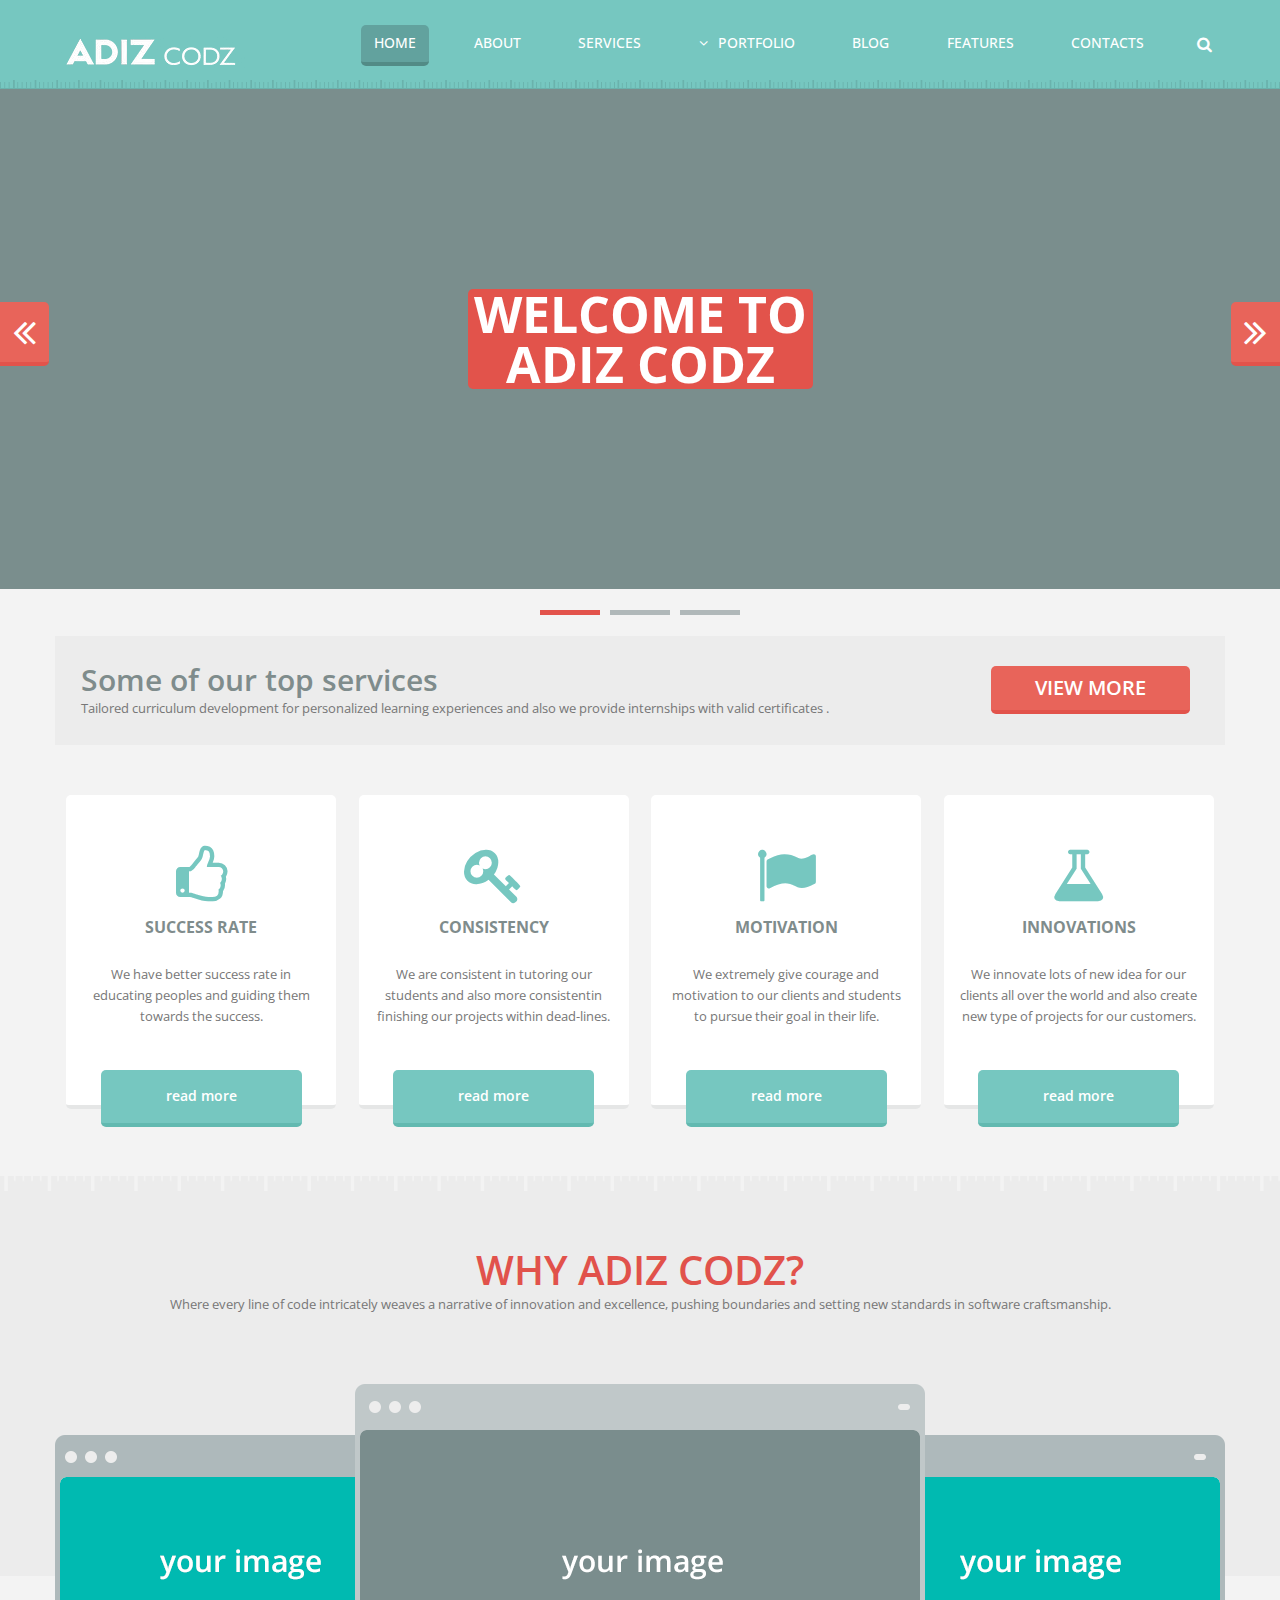
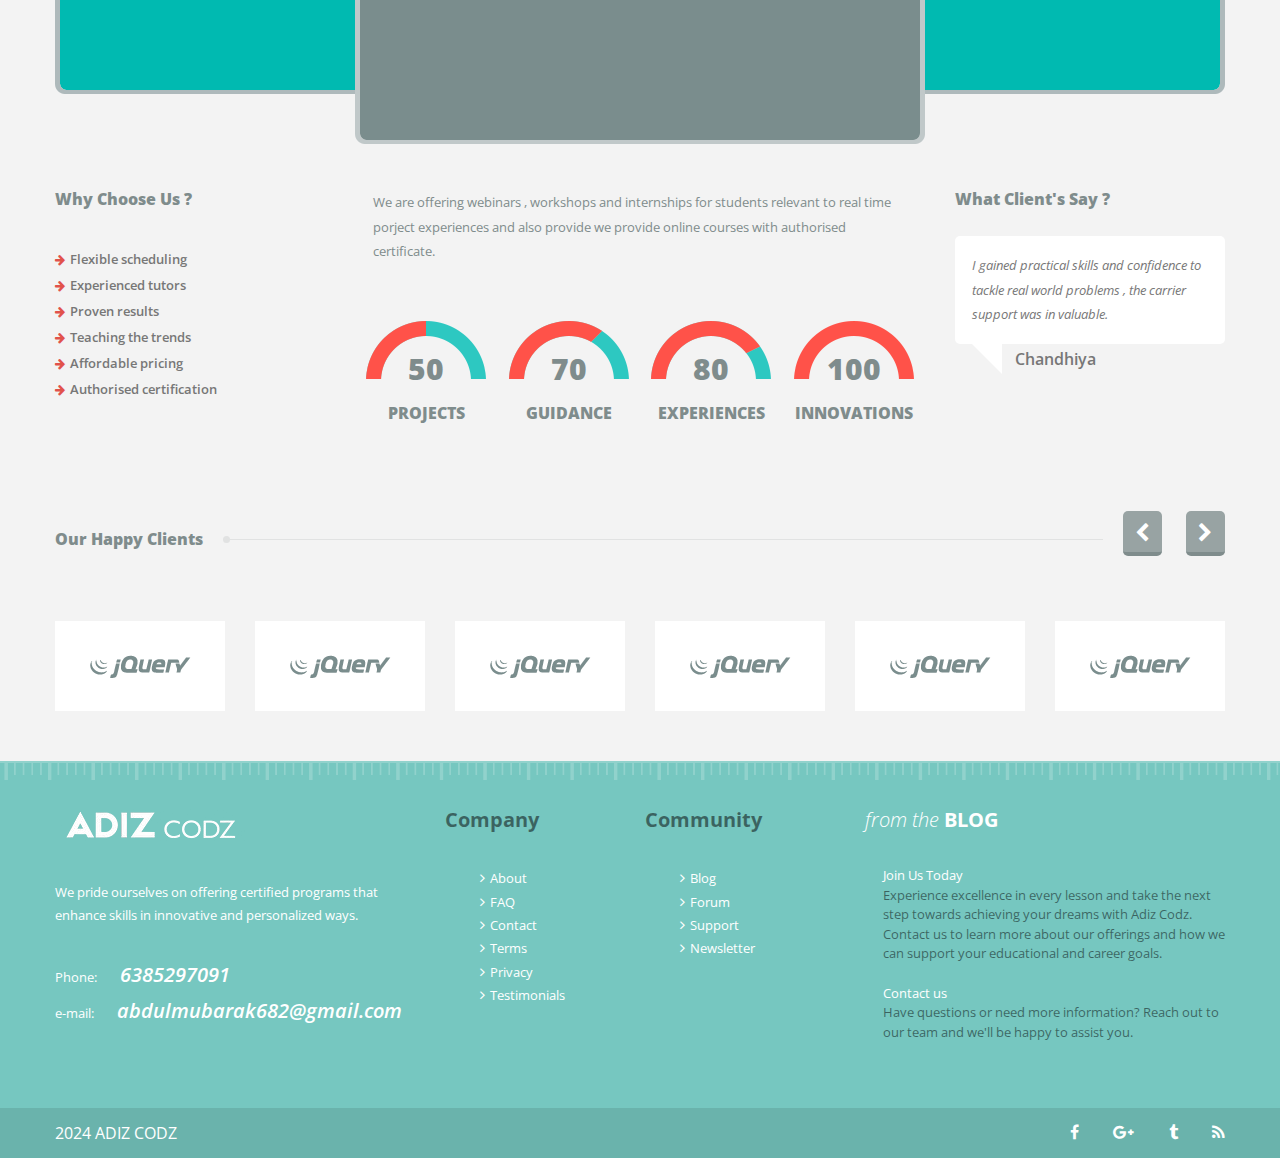
==== index.html @ 75aba1d2 "Add files via upload" ====
<!DOCTYPE html>
<html lang="en">
<head>
    <meta charset="UTF-8">
    <meta http-equiv="X-UA-Compatible" content="IE=edge">
    <meta name="viewport" content="width=device-width, initial-scale=1.0">
    <link rel="stylesheet" href="css/global-styles/style.min.css">
    <link rel="stylesheet" href="css/index-styles/index.min.css">
    <link rel="preconnect" href="https://fonts.gstatic.com">
    <link href="https://fonts.googleapis.com/css2?family=Open+Sans:ital,wght@0,300;0,400;0,600;0,700;0,800;1,300;1,400;1,600;1,700;1,800&display=swap" rel="stylesheet">
    <link rel="stylesheet" href="https://stackpath.bootstrapcdn.com/font-awesome/4.7.0/css/font-awesome.min.css" integrity="sha384-wvfXpqpZZVQGK6TAh5PVlGOfQNHSoD2xbE+QkPxCAFlNEevoEH3Sl0sibVcOQVnN" crossorigin="anonymous">
    <title>ADIZ CODZ | We Are Creating Future</title>
</head>
<body>
    <header>
    <div class="header__wrapper">
        <div class="grid-container">
            <div class="header__navigation">
                <div class="header__navigation-logo">
                    <a href="index.html"><img src="img/global/logo.png" alt=""></a>
                </div>
                <div class="header__navigation-items header-menu-desktop">
                    <div class="header__navigation-item-links">
                        <nav>
                            <a href="index.html">HOME</a>
                            <a href="about.html">ABOUT</a>
                            <a href="services.html">SERVICES</a>
                            <div class="portfolio portfolio-desktop">
                                <a href="portfolio-1.html" class="portfolio__link portfolio__link-desktop"><i class="fa fa-angle-down portfolio-symbol-desktop" aria-hidden="true"></i>PORTFOLIO</a>
                                <ul>
                                    <li><a href="portfolio-2.html"><i class="fa fa-angle-right" aria-hidden="true"></i>Portfolio 2 column page</a></li>
                                    <li><a href="portfolio-3.html"><i class="fa fa-angle-right" aria-hidden="true"></i>Portfolio 2 column page</a></li>
                                    <li><a href="portfolio-4.html"><i class="fa fa-angle-right" aria-hidden="true"></i>Portfolio 2 column page</a></li>
                                </ul>
                            </div>
                            <a href="soon.html">BLOG</a>
                            <a href="features.html">FEATURES</a>
                            <a href="contacts.html">CONTACTS</a>
                        </nav>
                    </div>
                    <div class="header__navigation-item-search">
                        <button id="search"><i class="fa fa-search" aria-hidden="true"></i></button>
                        <form action="">
                            <input type="search" placeholder="Search the site">
                        </form>
                    </div>
                </div>
                <div class="header__navigation-items header-menu-mobile">
                    <button id="menu-mobile"><i class="fa fa-bars" aria-hidden="true"></i></button>
                    <div class="header-menu-mobile__item">
                        <div class="header__navigation-item-search">
                            <form action="">
                                <input type="search" placeholder="Search the site">
                            </form>
                        </div>
                        <div class="header-menu-mobile__item-links">
                            <div class="header__navigation-item-links">
                                <nav>
                                    <a href="index.html">HOME</a>
                                    <a href="about.html">ABOUT</a>
                                    <a href="services.html">SERVICES</a>
                                    <div class="portfolio portfolio-mobile">
                                        <a href="portfolio-1.html" class="portfolio__link portfolio__link-mobile"><i class="fa fa-angle-down portfolio-symbol-mobile" aria-hidden="true"></i>PORTFOLIO</a>
                                        <ul>
                                            <li><a href="portfolio-2.html"><i class="fa fa-angle-right" aria-hidden="true"></i>Portfolio 2 column page</a></li>
                                            <li><a href="portfolio-3.html"><i class="fa fa-angle-right" aria-hidden="true"></i>Portfolio 2 column page</a></li>
                                            <li><a href="portfolio-4.html"><i class="fa fa-angle-right" aria-hidden="true"></i>Portfolio 2 column page</a></li>
                                        </ul>
                                    </div>
                                    <a href="soon.html">BLOG</a>
                                    <a href="features.html">FEATURES</a>
                                    <a href="contacts.html">CONTACTS</a>
                                </nav>
                            </div>
                        </div>
                    </div>
                </div>
            </div>
        </div>
    </div>
    <script src="js/global-scripts/global.min.js" type="module"></script>
</header>
    <main>
        <section id="sponsors">
            <div class="sponsors__wrapper">
                <div class="sponsors">
                    <div class="sponsors__slider">
                        <button id="sponsors-slider-prev"><i class="fa fa-angle-double-left" aria-hidden="true"></i></button>
                        <div class="sponsors__slider-container">
                            <div class="sponsors__slider-slide">
                                <div class="sponsors__slider-item sponsors-slide-1">
                                    <div class="sponsor">
                                        <div class="sponsor__title">
                                            <h1>WELCOME TO ADIZ CODZ</h1>
                                        </div>
                                        <!-- <div class="sponsor__info">
                                            <p>Maecenas tincidunt, augue et rutrum condimentum, libero lectus mattis orci, ut commodo.</p>
                                        </div> -->
                                    </div>
                                </div>
                                <div class="sponsors__slider-item sponsors-slide-2">
                                    <div class="sponsor">
                                        <div class="sponsor__title">
                                            <h1>INNOVATIVE LEARNING METHODS </h1>
                                        </div>
                                        <!-- <div class="sponsor__info">
                                            <p>Lorem, ipsum dolor sit amet consectetur adipisicing elit. voluptatem similique quod quae omnis et possimus.</p>
                                        </div> -->
                                    </div>
                                </div>
                                <div class="sponsors__slider-item sponsors-slide-3">
                                    <div class="sponsor">
                                        <div class="sponsor__title">
                                            <h1>FLEXIBLE COURSE OPTION</h1>
                                        </div>
                                        <!-- <div class="sponsor__info">
                                            <p>Commodo. Lorem ipsum dolor sit, blanditiis doloremque, eligendi quo quia recusandae ratione officia a.</p>
                                        </div> -->
                                    </div>
                                </div>
                            </div>
                        </div>
                        <button id="sponsors-slider-next"><i class="fa fa-angle-double-right" aria-hidden="true"></i></button>
                    </div>
                </div>
                <div class="sponsors__slider-bars"></div>
            </div>
        </section>
        <section id="services">
            <div class="services__wrapper">
                <div class="grid-container">
                    <div class="services">
                        <div class="services__info">
                            <div class="services__info-item">
                                <div class="services__info-item-title">
                                    <h2>Some of our top services</h2>
                                </div>
                                <div class="services__info-item-text">
                                    <p>Tailored curriculum development for personalized learning experiences and also we provide internships
                                        with valid certificates .
                                    </p>
                                </div>
                            </div>
                            <div class="services__info-link">
                                <a href="services.html">VIEW MORE</a>
                            </div>
                        </div>
                        <div class="services__cards">
                            <div class="row">
                                <div class="small-12 medium-6 large-3 columns">
                                    <div class="services__cards-item">
                                        <div class="card">
                                            <div class="card__icon">
                                                <i class="fa fa-thumbs-o-up" aria-hidden="true"></i>
                                            </div>
                                            <div class="card__title">
                                                <h3>SUCCESS RATE </h3>
                                            </div>
                                            <div class="card__info">
                                                <p>We have better success rate in educating peoples and guiding them towards the success.</p>
                                            </div>
                                            <div class="card__link">
                                                <a href="services.html">read more</a>
                                            </div>
                                        </div>
                                    </div>
                                </div>
                                <div class="small-12 medium-6 large-3 columns">
                                    <div class="services__cards-item">
                                        <div class="card">
                                            <div class="card__icon">
                                                <i class="fa fa-key" aria-hidden="true"></i>
                                            </div>
                                            <div class="card__title">
                                                <h3>CONSISTENCY</h3>
                                            </div>
                                            <div class="card__info">
                                            <P>
                                                We are consistent in tutoring our students and also more consistentin finishing our projects within dead-lines.
                                            </P></div>
                                            <div class="card__link">
                                                <a href="services.html">read more</a>
                                            </div>
                                        </div>
                                    </div>
                                </div>
                                <div class="small-12 medium-6 large-3 columns">
                                    <div class="services__cards-item">
                                        <div class="card">
                                            <div class="card__icon">
                                                <i class="fa fa-flag" aria-hidden="true"></i>
                                            </div>
                                            <div class="card__title">
                                                <h3>MOTIVATION</h3>
                                            </div>
                                            <div class="card__info">
                                            <P>We extremely give courage and motivation to our clients and students to pursue their goal in their life.</P>
                                            </div>
                                            <div class="card__link">
                                                <a href="services.html">read more</a>
                                            </div>
                                        </div>
                                    </div>
                                </div>
                                <div class="small-12 medium-6 large-3 columns">
                                    <div class="services__cards-item">
                                        <div class="card">
                                            <div class="card__icon">
                                                <i class="fa fa-flask" aria-hidden="true"></i>
                                            </div>
                                            <div class="card__title">
                                                <h3>INNOVATIONS</h3>
                                            </div>
                                            <div class="card__info">
                                                <p>We innovate lots of new idea for our clients all over the world and also create new type of projects for 
                                                    our customers.
                                                </p>
                                            </div>
                                            <div class="card__link">
                                                <a href="services.html">read more</a>
                                            </div>
                                        </div>
                                    </div>
                                </div>
                            </div>
                        </div>
                    </div>
                </div>
            </div>
            <div class="services__effect"></div>
        </section>
        <section id="advantages">
            <div class="advantages__wrapper">
                <div class="advantages">
                    <div class="advantages__info">
                        <div class="advantages__info-start-content">
                            <div class="grid-container">
                                <div class="advantages__info-title">
                                    <h2>WHY ADIZ CODZ?</h2>
                                </div>
                                <div class="advantages__info-text">
                                    <p>Where every line of code intricately weaves a narrative of innovation 
                                        and excellence, pushing boundaries and setting new standards in software craftsmanship.</p>
                                </div>
                                <div class="advantages__info-items">
                                    <div class="advantages__items-image">
                                        <img src="img/index/advantages-1.png" alt="">
                                    </div>
                                    <div class="advantages__items-image advantages-main">
                                        <img src="img/index/advantages-2.png" alt="">
                                    </div>
                                    <div class="advantages__items-image">
                                        <img src="img/index/advantages-3.png" alt="">
                                    </div>
                                </div>
                            </div>
                        </div>
                        <div class="advantages__info-end-content">
                            <div class="grid-container">
                                <div class="advantages-and-features advantages-item">
                                    <div class="advantages-and-features__title">
                                        <h4>Why Choose Us ?</h4>
                                    </div>
                                    <div class="advantages-and-features__items">
                                        <p><i class="fa fa-arrow-right" aria-hidden="true"></i> Flexible scheduling</p>
                                        <p><i class="fa fa-arrow-right" aria-hidden="true"></i> Experienced tutors</p>
                                        <p><i class="fa fa-arrow-right" aria-hidden="true"></i> Proven results</p>
                                        <p><i class="fa fa-arrow-right" aria-hidden="true"></i> Teaching the trends</p>
                                        <p><i class="fa fa-arrow-right" aria-hidden="true"></i> Affordable pricing</p>
                                        <p><i class="fa fa-arrow-right" aria-hidden="true"></i> Authorised certification</p>
                                    </div>
                                </div>
                                <div class="advantages__statistics advantages-item">
                                    <div class="advantages__statistics-info">
                                        <p>We are offering webinars , workshops and internships for students relevant to real time porject experiences
                                            and also provide we provide online courses with authorised certificate.
                                        </p>
                                    </div>
                                    <div class="advantages__statistics-items">
                                        <div class="grid-x">
                                            <div class="small-12 medium-6 large-3 cell">
                                                <div class="statistic-card">
                                                    <div class="statistic-card__info">
                                                        <p>50</p>
                                                        <p>PROJECTS</p>
                                                    </div>
                                                </div>
                                            </div>
                                            <div class="small-12 medium-6 large-3 cell">
                                                <div class="statistic-card">
                                                    <div class="statistic-card__info">
                                                        <p>70</p>
                                                        <p>GUIDANCE</p>
                                                    </div>
                                                </div>
                                            </div>
                                            <div class="small-12 medium-6 large-3 cell">
                                                <div class="statistic-card">
                                                    <div class="statistic-card__info">
                                                        <p>80</p>
                                                        <p>EXPERIENCES</p>
                                                    </div>
                                                </div>
                                            </div>
                                            <div class="small-12 medium-6 large-3 cell">
                                                <div class="statistic-card">
                                                    <div class="statistic-card__info">
                                                        <p>100</p>
                                                        <p>INNOVATIONS</p>
                                                    </div>
                                                </div>
                                            </div>
                                        </div>
                                    </div>
                                </div>
                                <div class="advantages__rates advantages-item">
                                    <div class="advantages__rates-title">
                                        <h4>What Client's Say ?</h4>
                                    </div>
                                    <div class="advantages__rates-items">
                                        <div class="advantages__rates-item">
                                            <div class="advantages__rates-item-text">
                                                <p>I gained practical skills and confidence to tackle real world problems , the carrier 
                                                    support was in valuable.
                                                </p>
                                            </div>
                                            <div class="advantages__rates-item-author">
                                                <p>Chandhiya</p>
                                            </div>
                                        </div>
                                    </div>
                                </div>
                            </div>
                        </div>
                    </div>
                </div>
            </div>
        </section>
        <section id="our-clients">
            <div class="our-clients__wrapper">
                <div class="grid-container">
                   <div class="our-clients__slider">
                       <div class="our-clients__slider-start-content">
                            <div class="our-clients__slider-title">
                                <h4>Our Happy Clients</h4>
                            </div>
                            <div class="our-clients__slider-title-effect"></div>
                            <div class="our-clients__slider-buttons">
                                <button id="our-clients-slider-prev"><i class="fa fa-chevron-left" aria-hidden="true"></i></button>
                                <button id="our-clients-slider-next"><i class="fa fa-chevron-right" aria-hidden="true"></i></button>
                            </div>
                       </div>
                       <div class="our-clients__slider-end-content">
                           <div class="our-clients__slider-container">
                               <div class="our-clients__slider-slide">
                                    <div class="our-clients__slider-item">
                                        <img src="img/index/clients-slider-item-1.png" alt="">
                                    </div>
                                    <div class="our-clients__slider-item">
                                        <img src="img/index/clients-slider-item-1.png" alt="">
                                    </div>
                                    <div class="our-clients__slider-item">
                                        <img src="img/index/clients-slider-item-1.png" alt="">
                                    </div>
                                    <div class="our-clients__slider-item">
                                        <img src="img/index/clients-slider-item-1.png" alt="">
                                    </div>
                                    <div class="our-clients__slider-item">
                                        <img src="img/index/clients-slider-item-1.png" alt="">
                                    </div>
                                    <div class="our-clients__slider-item">
                                        <img src="img/index/clients-slider-item-1.png" alt="">
                                    </div>
                                    <div class="our-clients__slider-item">
                                        <img src="img/index/clients-slider-item-1.png" alt="">
                                    </div>
                                    <div class="our-clients__slider-item">
                                        <img src="img/index/clients-slider-item-1.png" alt="">
                                    </div>
                                    <div class="our-clients__slider-item">
                                        <img src="img/index/clients-slider-item-1.png" alt="">
                                    </div>
                                    <div class="our-clients__slider-item">
                                        <img src="img/index/clients-slider-item-1.png" alt="">
                                    </div>
                                    <div class="our-clients__slider-item">
                                        <img src="img/index/clients-slider-item-1.png" alt="">
                                    </div>
                                    <div class="our-clients__slider-item">
                                        <img src="img/index/clients-slider-item-1.png" alt="">
                                    </div>
                               </div>
                           </div>
                       </div>
                   </div>
                </div>
            </div>
        </section>
    </main>
    <footer>
        <div class="footer__wrapper">
            <div class="footer__content">
                <div class="footer__content-start">
                    <div class="grid-container">
                        <div class="grid-x">
                            <div class="small-12 medium-6 large-4 cell">
                                <div class="footer__info">
                                    <div class="footer__info-item">
                                        <div class="footer-logo">
                                            <img src="img/global/logo.png" alt="">
                                        </div>
                                        <div class="footer-info">
                                            <p>We pride ourselves on offering certified programs 
                                                that enhance skills in innovative and personalized ways.<p>
                                            <div class="footer-info__item">
                                                <p>Phone: <a href="">6385297091</a></p>
                                                <p>e-mail: <a href="">abdulmubarak682@gmail.com</a></p>
                                            </div>
                                        </div>
                                    </div>
                                </div>
                            </div>
                            <div class="small-12 medium-6 large-4 cell">
                                <div class="footer__links">
                                    <div class="footer__links-item">
                                        <div class="footer__links-item-title">
                                            <h4>Company</h4>
                                        </div>
                                        <div class="footer__links-item-list">
                                            <ul>
                                                <li><i class="fa fa-angle-right" aria-hidden="true"></i><a href="about.html">About</a></li>
                                                <li><i class="fa fa-angle-right" aria-hidden="true"></i><a href="404.html">FAQ</a></li>
                                                <li><i class="fa fa-angle-right" aria-hidden="true"></i><a href="contacts.html">Contact</a></li>
                                                <li><i class="fa fa-angle-right" aria-hidden="true"></i><a href="404.html">Terms</a></li>
                                                <li><i class="fa fa-angle-right" aria-hidden="true"></i><a href="404.html">Privacy</a></li>
                                                <li><i class="fa fa-angle-right" aria-hidden="true"></i><a href="about.html">Testimonials</a></li>
                                            </ul>
                                        </div>
                                    </div>
                                    <div class="footer__links-item">
                                        <div class="footer__links-item-title">
                                            <h4>Community</h4>
                                        </div>
                                        <div class="footer__links-item-list">
                                            <ul>
                                                <li><i class="fa fa-angle-right" aria-hidden="true"></i><a href="soon.html">Blog</a></li>
                                                <li><i class="fa fa-angle-right" aria-hidden="true"></i><a href="404.html">Forum</a></li>
                                                <li><i class="fa fa-angle-right" aria-hidden="true"></i><a href="404.html">Support</a></li>
                                                <li><i class="fa fa-angle-right" aria-hidden="true"></i><a href="404.html">Newsletter</a></li>
                                            </ul>
                                        </div>
                                    </div>
                                </div>
                            </div>
                            <div class="small-12 medium-12 large-4 cell">
                                <div class="footer__blog">
                                    <div class="footer__blog-item">
                                        <div class="footer__blog-item-title">
                                            <h4><span>from the</span><span> BLOG</span></h4>
                                        </div>
                                        <div class="footer__blog-item-posts">
                                            <a href="404.html">
                                                <div class="footer__blog-item-post">
                                                    
                                                    <div class="post__info">
                                                        <p>Join Us Today</p>
                                                        <p>Experience excellence in every lesson and take the next step towards achieving your dreams with Adiz Codz. Contact us to learn more about our offerings and how we can support your educational and career goals.</p>
                                                    </div>
                                                </div>
                                            </a>
                                            <a href="404.html">
                                                <div class="footer__blog-item-post">
                                                    <div class="post__info">
                                                        <p>Contact us </p>
                                                        <p>Have questions or need more information? Reach out to our team and we'll be happy to assist you.</p>
                                                    </div>
                                                </div>
                                            </a>
                                        </div>
                                    </div>
                                </div>
                            </div>
                        </div>
                    </div>
                </div>
                <div class="footer__content-end">
                    <div class="grid-container">
                        <div class="footer__content-end-item">
                            <div class="footer__signature">
                                <p>2024 ADIZ CODZ</p>
                            </div>
                            <div class="footer__contacts">
                                <a href="404.html"><i class="fa fa-facebook" aria-hidden="true"></i></a>
                                <a href="404.html"><i class="fa fa-google-plus" aria-hidden="true"></i></a>
                                <a href="404.html"><i class="fa fa-tumblr" aria-hidden="true"></i></a>
                                <a href="404.html"><i class="fa fa-rss" aria-hidden="true"></i></a>
                            </div>
                        </div>
                    </div>
                </div>
            </div>
        </div>
    </footer>
        <script src="js/index-scripts/index.js" type="module"></script>
    </body>
    </html>
---- css/index-styles/index.min.css ----
header .header__navigation-items a:first-child:not(.portfolio__link){background:#62a29e;border-bottom:4px solid #528b86}header .header__navigation-items .portfolio a:first-child:hover,header .header__navigation-items a:hover:not(a:first-child){background:#e8645a;border-bottom:4px solid #e2534b;-webkit-transition:all ease .2s;-o-transition:all ease .2s;transition:all ease .2s}.sponsors__slider{display:-webkit-box;display:-ms-flexbox;display:flex;-webkit-box-pack:justify;-ms-flex-pack:justify;justify-content:space-between;-webkit-box-align:center;-ms-flex-align:center;align-items:center}.sponsors__slider button{position:absolute;font-size:40px;line-height:4.8px;color:#fff;padding-top:10px;padding-bottom:10px;padding-left:13px;padding-right:13px;border-radius:5px;background:#e8645a;border-bottom:4px solid #e2534b;margin-bottom:11px;z-index:2}.sponsors__slider #sponsors-slider-prev{left:0;border-bottom-left-radius:0;border-top-left-radius:0}.sponsors__slider #sponsors-slider-next{right:0;border-bottom-right-radius:0;border-top-right-radius:0}.sponsors__slider button:hover{background:#76c7c0;-webkit-transition:all ease .2s;-o-transition:all ease .2s;transition:all ease .2s;border-bottom:4px solid #62a29e}.our-clients__slider-container,.sponsors__slider-container{width:100%;overflow:hidden}.sponsors__slider-slide{display:-webkit-box;display:-ms-flexbox;display:flex}.sponsors__slider-slide .sponsors__slider-item{min-width:100%;display:-webkit-box;display:-ms-flexbox;display:flex;-webkit-box-pack:center;-ms-flex-pack:center;justify-content:center;-webkit-box-align:center;-ms-flex-align:center;align-items:center}.sponsors__slider-slide .sponsors__slider-item .sponsor{text-align:center;max-width:470px}.sponsors__slider-slide .sponsors__slider-item .sponsor .sponsor__title{max-width:345px;background:#e2534b;border-radius:5px;margin:0 auto;min-height:50px}.sponsors__slider-slide .sponsors__slider-item .sponsor .sponsor__title h1{font-weight:700;font-size:50px;line-height:50px;color:#fff}.sponsors__slider-slide .sponsors__slider-item .sponsor .sponsor__info{margin-top:10px;background:rgba(0,0,0,.5);border-radius:5px}.sponsors__slider-slide .sponsors__slider-item .sponsor .sponsor__info p{padding:5px 20px;font-size:16px;line-height:25.6px;color:#fff}.sponsors-slide-1,.sponsors-slide-2,.sponsors-slide-3{width:100%;min-height:500px;background-repeat:no-repeat;background-size:cover}.sponsors-slide-1{background:url(../../img/index/main-slider-item-1.jpg) center}.sponsors-slide-2{background:url(../../img/index/main-slider-item-2.jpg) center}.sponsors-slide-3{background:url(../../img/index/main-slider-item-3.jpg) center}.slider-bar-active{background:#e2534b!important}.sponsors__slider-bars{margin:21px auto;display:-webkit-box;display:-ms-flexbox;display:flex;-webkit-box-pack:center;-ms-flex-pack:center;justify-content:center}.sponsors__slider-bars .slider-bar{height:5px;width:60px;background:#b0b8b9;margin-right:10px}.sponsors__slider-bars .slider-bar:last-child{margin-right:0}#services .column,#services .columns{padding:0}#services .services__effect{position:relative;bottom:-15px;border-bottom:20px solid;-o-border-image:url(../../img/index/services-bottom-background.png) 2 2 10 20;border-image:url(../../img/index/services-bottom-background.png) 2 2 10 20}.services__info{display:-webkit-box;display:-ms-flexbox;display:flex;-webkit-box-pack:justify;-ms-flex-pack:justify;justify-content:space-between;-webkit-box-align:center;-ms-flex-align:center;align-items:center;background:#ececec;padding-top:26px;padding-bottom:26px;padding-left:26px;padding-right:35px}.services__info .services__info-item .services__info-item-title h2{font-size:30px;font-weight:600;line-height:36px;color:#7f8c8c}.services__info .services__info-item .services__info-item-text p{font-size:13px;line-height:20.8px;color:#777}.services__info .services__info-link a{padding-top:10px;padding-bottom:10px;padding-left:44px;padding-right:44px;background:#e8645a;border-bottom:4px solid #e2534b;border-radius:5px;font-size:20px;line-height:24px;color:#fff;font-weight:600}.services__info .services__info-link a:hover{background:#76c7c0;-webkit-transition:all ease .2s;-o-transition:all ease .2s;transition:all ease .2s;border-bottom:4px solid #62a29e}.services__cards{margin-top:50px;min-height:361px}.services__cards-item{max-width:270px;margin:0 auto;background:#fff;min-height:310px;display:-webkit-box;display:-ms-flexbox;display:flex;-webkit-box-align:center;-ms-flex-align:center;align-items:center;border-bottom:4px solid #e5e6e6;border-radius:5px;position:relative}.services__cards-item .card{display:-webkit-box;display:-ms-flexbox;display:flex;-webkit-box-orient:vertical;-webkit-box-direction:normal;-ms-flex-direction:column;flex-direction:column;-webkit-box-align:center;-ms-flex-align:center;align-items:center;text-align:center;margin:0 auto}.services__cards-item .card .card__icon i{font-size:60px;line-height:7.2px;color:#76c7c0}.services__cards-item .card .card__title h3{font-size:16px;line-height:19.2px;color:#7f8c8c}.services__cards-item .card .card__title{margin-top:17px}.services__cards-item .card .card__info{margin-top:27px;max-width:240px}.services__cards-item .card .card__info p{line-height:20.8px;font-size:13px;color:#777}.services__cards-item .card .card__link{position:absolute;bottom:-22px}.services__cards-item .card .card__link a{padding-top:18px;padding-bottom:18px;padding-left:65px;padding-right:65px;background:#76c7c0;border-bottom:4px solid #62b9b0;border-radius:5px;font-size:14px;line-height:16.8px;color:#fff;font-weight:600}.services__cards-item .card .card__link a:hover{background:#e8645a;border-bottom:4px solid #e2534b;-webkit-transition:all ease .2s;-o-transition:all ease .2s;transition:all ease .2s}.advantages__info-start-content{background:#ececec;display:-webkit-box;display:-ms-flexbox;display:flex;-webkit-box-orient:vertical;-webkit-box-direction:normal;-ms-flex-direction:column;flex-direction:column;-webkit-box-align:center;-ms-flex-align:center;align-items:center;height:400px}.advantages__info-start-content .grid-container{width:100%;max-width:1170px;margin:0 auto}.advantages__info-start-content .advantages__info-title{text-align:center;margin-top:70px}.advantages__info-start-content .advantages__info-title h2{font-size:40px;line-height:48px;font-weight:600;color:#e1524b}.advantages__info-start-content .advantages__info-text{text-align:center;margin-bottom:120px}.advantages__info-start-content .advantages__info-text p{font-size:13px;line-height:20.8px;color:#777}.advantages__info-start-content .advantages__info-items{display:-webkit-box;display:-ms-flexbox;display:flex;-webkit-box-pack:justify;-ms-flex-pack:justify;justify-content:space-between;-webkit-box-align:center;-ms-flex-align:center;align-items:center;position:relative}.advantages__info-start-content .advantages__info-items .advantages-main{position:absolute;right:50%;-webkit-transform:translateX(50%);-ms-transform:translateX(50%);transform:translateX(50%)}.advantages__info-end-content{margin-top:214px}.advantages__info-end-content .grid-container{display:-webkit-box;display:-ms-flexbox;display:flex;-webkit-box-pack:justify;-ms-flex-pack:justify;justify-content:space-between}.advantages-and-features{width:100%;max-width:270px}.advantages-and-features__title h4,.advantages__rates-title h4,.our-clients__slider-title h4{font-size:16px;line-height:19.2px;font-weight:800;color:#7f8c8c}.advantages-and-features__items{margin-top:37px}.advantages-and-features__items p{font-size:13px;line-height:26px;color:#777;font-weight:600}.advantages-and-features__items p i{margin-right:2px;font-size:12px;line-height:1.44px;color:#e1524b}.advantages__statistics{width:100%;max-width:570px}.advantages__statistics-items .grid-x{margin-top:57px;display:-webkit-box;display:-ms-flexbox;display:flex;-webkit-box-pack:justify;-ms-flex-pack:justify;justify-content:space-between;overflow:hidden}.advantages__statistics-items .grid-x .cell{display:-webkit-box;display:-ms-flexbox;display:flex;-webkit-box-pack:center;-ms-flex-pack:center;justify-content:center}.advantages__statistics-items .grid-x .cell .statistic-card{width:120px;text-align:center}.advantages__statistics-items .grid-x .cell .statistic-card p{font-weight:800;color:#7f8c8c}.advantages__statistics-items .grid-x .cell .statistic-card p:first-child{padding-top:20px;margin-top:10px;font-size:30px;line-height:36px}.advantages__statistics-items .grid-x .cell .statistic-card p:nth-child(2){margin-top:17px;font-size:16px;line-height:19.2px}.advantages__statistics-items .grid-x .cell:first-child .statistic-card{background:url(../../img/index/statistic-1.png) no-repeat}.advantages__statistics-items .grid-x .cell:nth-child(2) .statistic-card{background:url(../../img/index/statistic-2.png) no-repeat}.advantages__statistics-items .grid-x .cell:nth-child(3) .statistic-card{background:url(../../img/index/statistic-3.png) no-repeat}.advantages__statistics-items .grid-x .cell:last-child .statistic-card{background:url(../../img/index/statistic-4.png) no-repeat;margin-right:0}.advantages__statistics-info{padding-left:18px;padding-right:18px}.advantages__statistics-info p{font-size:13px;line-height:24.7px;color:#7f8c8c}.advantages__statistics-info p a{color:#e1524b}.advantages__statistics-info p a:hover{text-decoration:underline;-webkit-transition:all ease .2s;-o-transition:all ease .2s;transition:all ease .2s}.advantages__rates{width:100%;max-width:270px}.advantages__rates-items{margin-top:27px}.advantages__rates-item-text{background:#fff;padding:17px;border-radius:5px;position:relative}.advantages__rates-item-text p{font-size:13px;line-height:24.7px;color:#777;font-style:italic}.advantages__rates-item-text:before{content:"";display:inline-block;position:absolute;border:15px solid transparent;border-top:15px solid #fff;border-right:15px solid #fff;bottom:-30px}.advantages__rates-item-author p{font-size:16px;line-height:30.4px;color:#777;font-weight:600;margin-left:60px}#our-clients{margin-top:88px}.our-clients__slider-start-content{display:-webkit-box;display:-ms-flexbox;display:flex;-webkit-box-pack:justify;-ms-flex-pack:justify;justify-content:space-between;-webkit-box-align:center;-ms-flex-align:center;align-items:center}.our-clients__slider-end-content{margin-top:54px}.our-clients__slider-title-effect{height:1px;width:100%;max-width:880px;background:#e1e2e2;position:relative}.our-clients__slider-title-effect:before{content:"";display:inline-block;position:absolute;top:-3px;height:7px;width:7px;border-radius:50%;background:#e1e2e2}.our-clients__slider-buttons button{font-size:20px;line-height:24px;color:#fff;padding-top:10px;padding-bottom:7px;padding-left:12.5px;padding-right:12.5px;border-radius:5px;background:#98a3a3;border-bottom:4px solid #7f8c8c;-webkit-transition:all ease .2s;-o-transition:all ease .2s;transition:all ease .2s;margin-bottom:11px;margin-right:20px}.our-clients__slider-buttons button:hover{background:#e2534b;-webkit-transition:all ease .2s;-o-transition:all ease .2s;transition:all ease .2s;border-bottom:4px solid #e2534b}.our-clients__slider-buttons button:last-child{margin-right:0}.our-clients__slider-slide{display:-webkit-box;display:-ms-flexbox;display:flex;-webkit-box-pack:justify;-ms-flex-pack:justify;justify-content:space-between}.our-clients__slider-container{display:-webkit-box;display:-ms-flexbox;display:flex;max-width:1170px;margin:0 auto}.our-clients__slider-item{width:170px;height:90px;background:#fff;margin-right:30px;display:-webkit-box;display:-ms-flexbox;display:flex;-webkit-box-pack:center;-ms-flex-pack:center;justify-content:center;-webkit-box-align:center;-ms-flex-align:center;align-items:center}.our-clients__slider-item:last-child{margin-right:0}@media screen and (max-width:1238px){.our-clients__slider{width:100%}.services__info-link a{white-space:nowrap}.advantages__info-start-content{height:auto;padding-bottom:50px}.advantages__info-start-content .grid-container{width:auto}.advantages__info-start-content .advantages__info-text{margin-bottom:50px}.advantages__info-start-content .advantages-main{position:static!important;-webkit-transform:translate(0)!important;-ms-transform:translate(0)!important;transform:translate(0)!important}.advantages__info-items{-webkit-box-orient:vertical;-webkit-box-direction:normal;-ms-flex-direction:column;flex-direction:column}.advantages__info-end-content{margin-top:50px}.advantages__info-end-content .grid-container{display:-webkit-box;display:-ms-flexbox;display:flex;-webkit-box-orient:vertical;-webkit-box-direction:normal;-ms-flex-direction:column;flex-direction:column;-webkit-box-align:center;-ms-flex-align:center;align-items:center}.advantages__info-end-content .grid-container .advantages-item:first-child{margin-top:0}.advantages__info-end-content .grid-container .advantages-item{margin-top:50px}.our-clients__slider-buttons{white-space:nowrap;margin-left:15px}.our-clients__slider-title{white-space:nowrap;margin-right:15px}}@media screen and (max-width:1170px){.services__cards-item{border-radius:0}}@media screen and (max-width:1023.9px){.services__cards-item{border-radius:5px;margin-bottom:60px}.advantages__statistics-items .cell:first-child .statistic-card,.advantages__statistics-items .cell:nth-child(2) .statistic-card{margin-top:0}.advantages__statistics-items .statistic-card{margin-top:50px}}@media screen and (max-width:639.9px){.advantages__statistics-items .cell:nth-child(2) .statistic-card{margin-top:50px}}@media screen and (max-width:620px){.sponsor{max-width:350px!important}.sponsor .sponsor__title{max-width:none!important;word-break:break-all}.services__info{-webkit-box-orient:vertical;-webkit-box-direction:normal;-ms-flex-direction:column;flex-direction:column}.services__info .services__info-link{margin-top:25px}}@media screen and (max-width:490px){.sponsor{max-width:220px!important}.sponsors__slider button,.sponsors__slider button:hover{background:0 0;border:none;padding:0}}
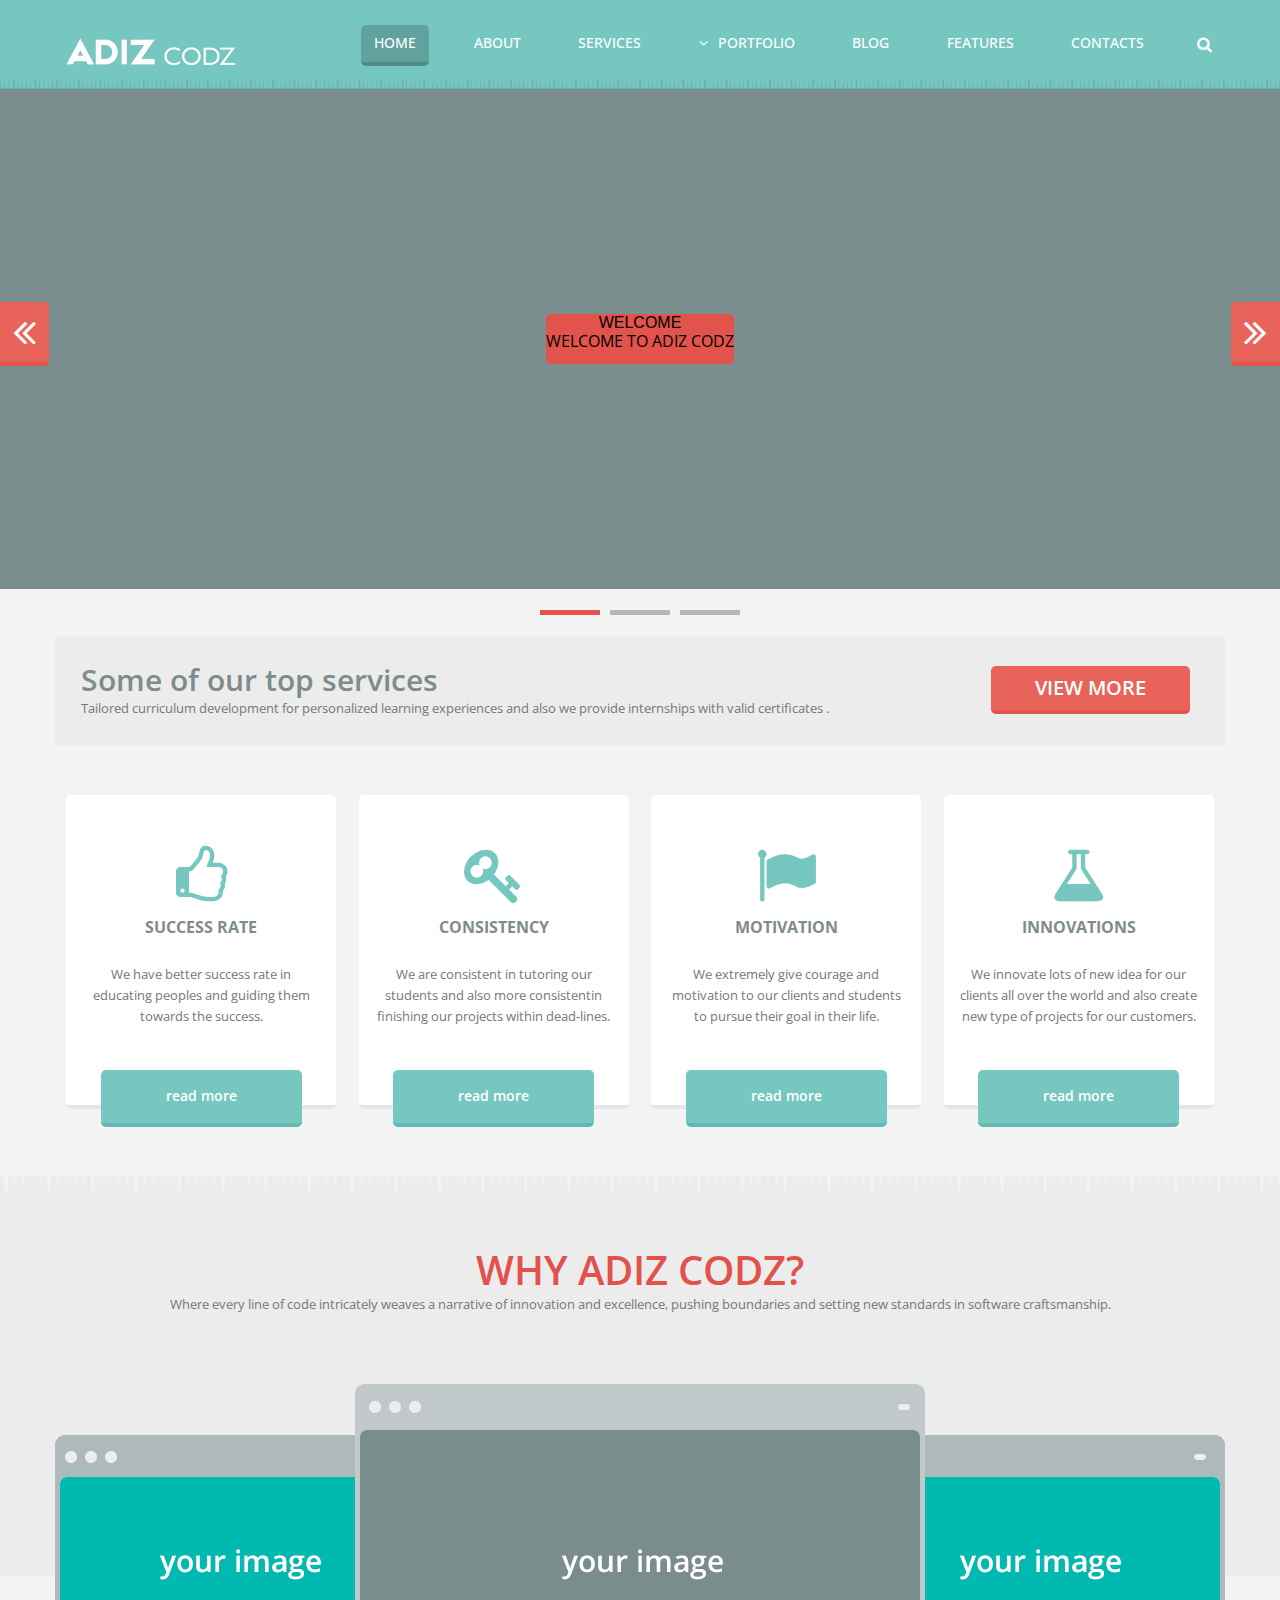
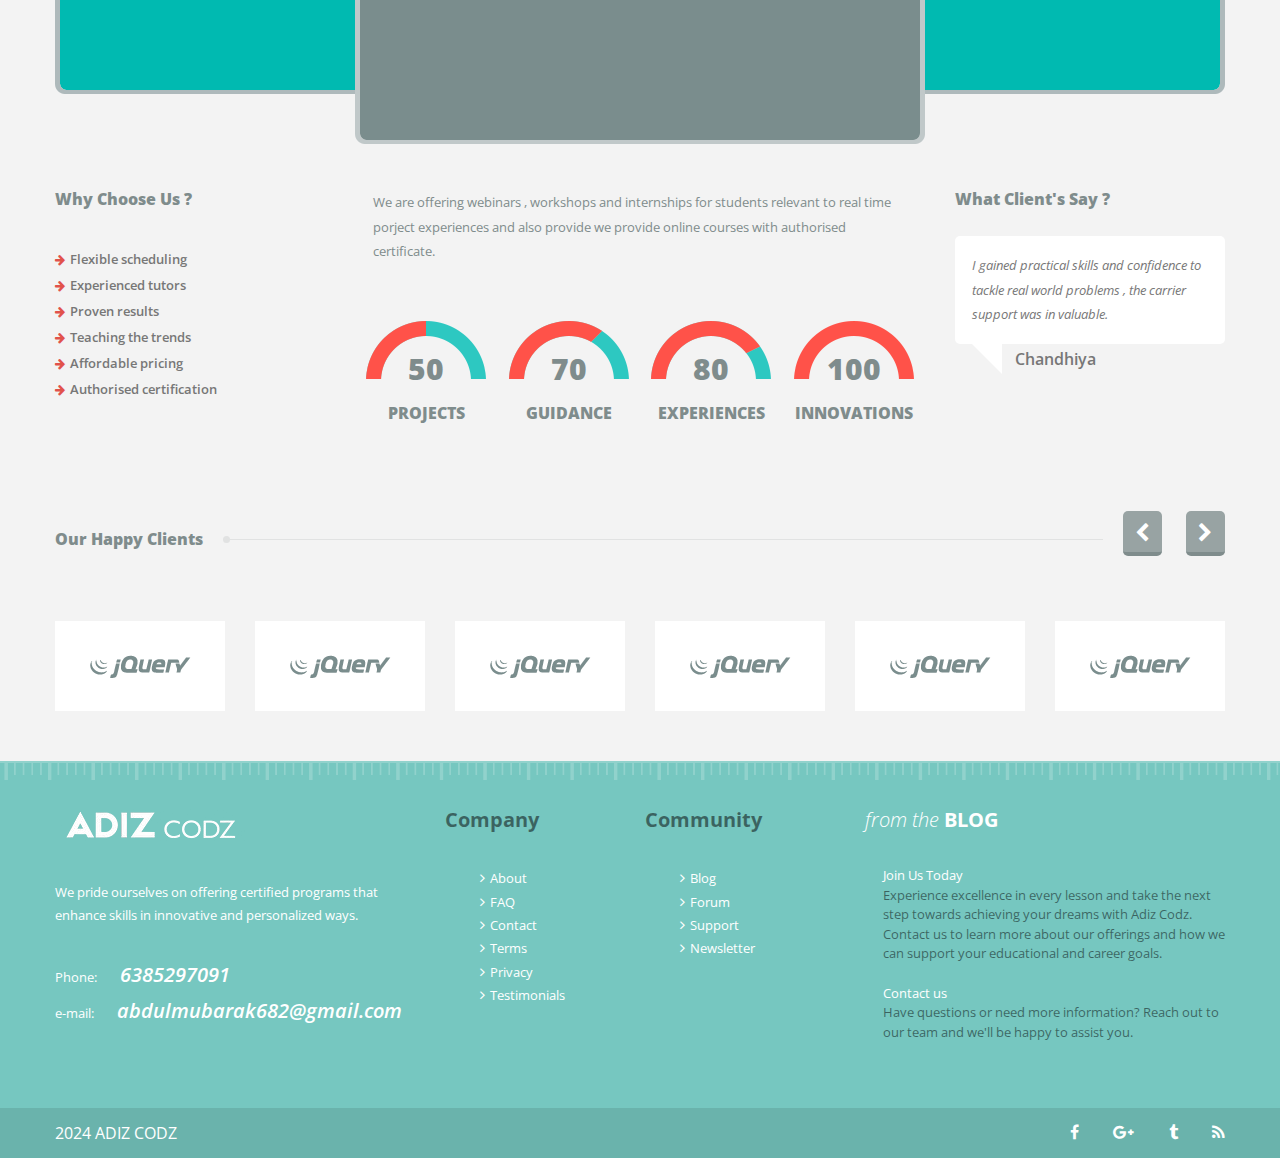
==== commit 5a172084: "Update index.html" ====
--- a/index.html
+++ b/index.html
@@ -91,7 +91,8 @@
                                 <div class="sponsors__slider-item sponsors-slide-1">
                                     <div class="sponsor">
                                         <div class="sponsor__title">
-                                            <h1>WELCOME TO ADIZ CODZ</h1>
+                                            <h1></h1>WELCOME</h1>
+                                            <p>WELCOME TO ADIZ CODZ</p>
                                         </div>
                                         <!-- <div class="sponsor__info">
                                             <p>Maecenas tincidunt, augue et rutrum condimentum, libero lectus mattis orci, ut commodo.</p>
@@ -101,7 +102,8 @@
                                 <div class="sponsors__slider-item sponsors-slide-2">
                                     <div class="sponsor">
                                         <div class="sponsor__title">
-                                            <h1>INNOVATIVE LEARNING METHODS </h1>
+                                            <h1>INNOVATION</h1>
+                                            <p>INNOVATIVE LEARNING <br> METHODS </p>
                                         </div>
                                         <!-- <div class="sponsor__info">
                                             <p>Lorem, ipsum dolor sit amet consectetur adipisicing elit. voluptatem similique quod quae omnis et possimus.</p>
@@ -111,7 +113,8 @@
                                 <div class="sponsors__slider-item sponsors-slide-3">
                                     <div class="sponsor">
                                         <div class="sponsor__title">
-                                            <h1>FLEXIBLE COURSE OPTION</h1>
+                                            <h1>FLEXIBLE</h1>
+                                            <p>FLEXIBLE  COURSE  OPTION</p>
                                         </div>
                                         <!-- <div class="sponsor__info">
                                             <p>Commodo. Lorem ipsum dolor sit, blanditiis doloremque, eligendi quo quia recusandae ratione officia a.</p>
@@ -503,4 +506,4 @@
     </footer>
         <script src="js/index-scripts/index.js" type="module"></script>
     </body>
-    </html>+    </html>
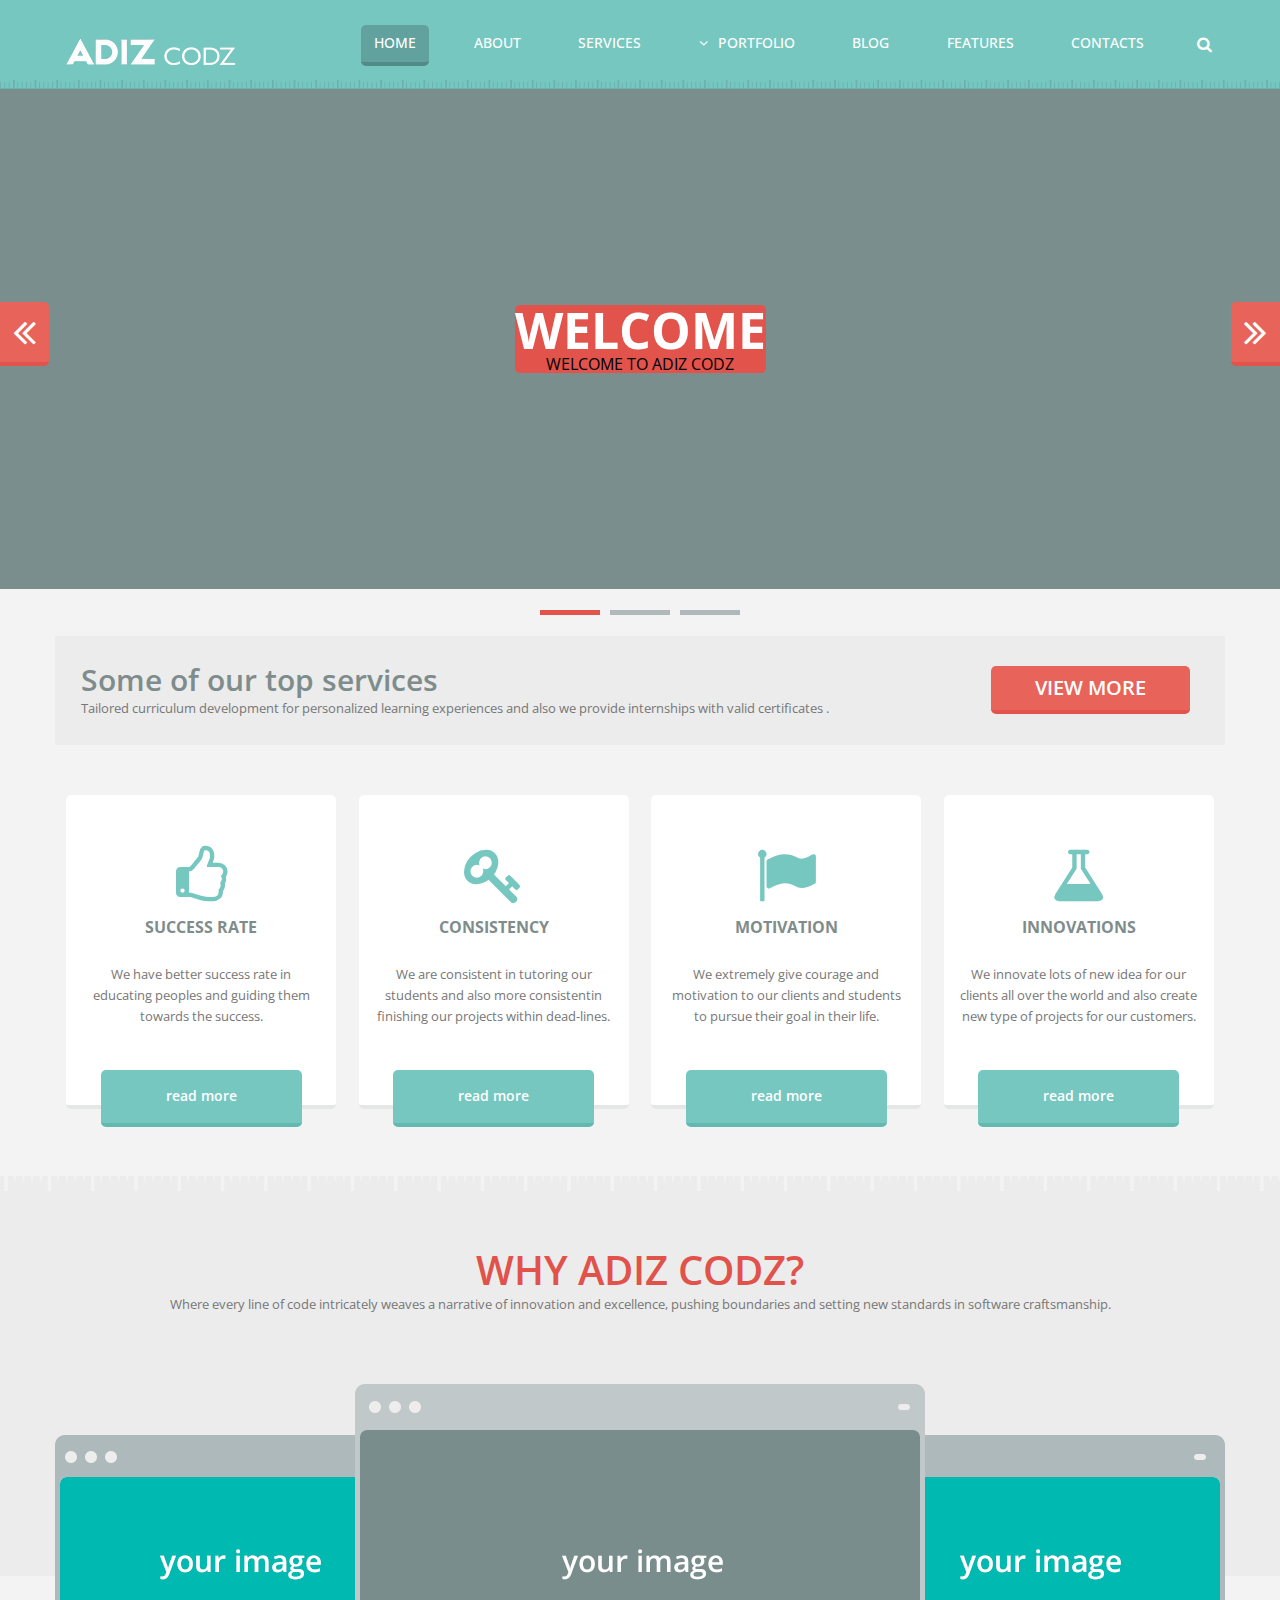
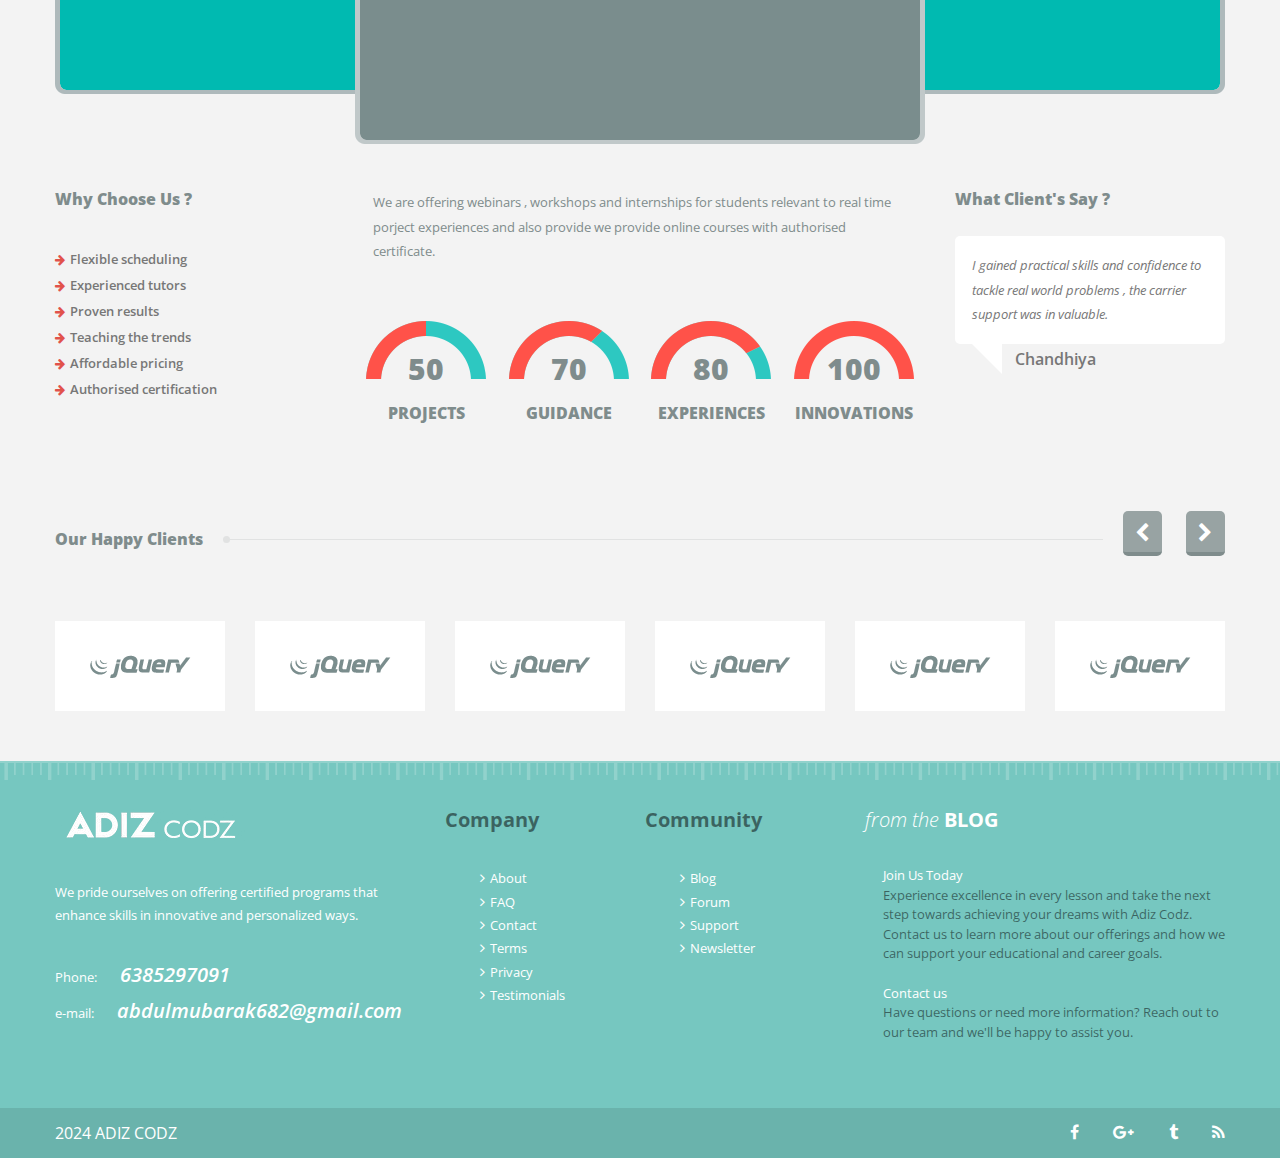
==== commit 08afd974: "Update index.html" ====
--- a/index.html
+++ b/index.html
@@ -91,7 +91,7 @@
                                 <div class="sponsors__slider-item sponsors-slide-1">
                                     <div class="sponsor">
                                         <div class="sponsor__title">
-                                            <h1></h1>WELCOME</h1>
+                                            <h1>WELCOME</h1>
                                             <p>WELCOME TO ADIZ CODZ</p>
                                         </div>
                                         <!-- <div class="sponsor__info">
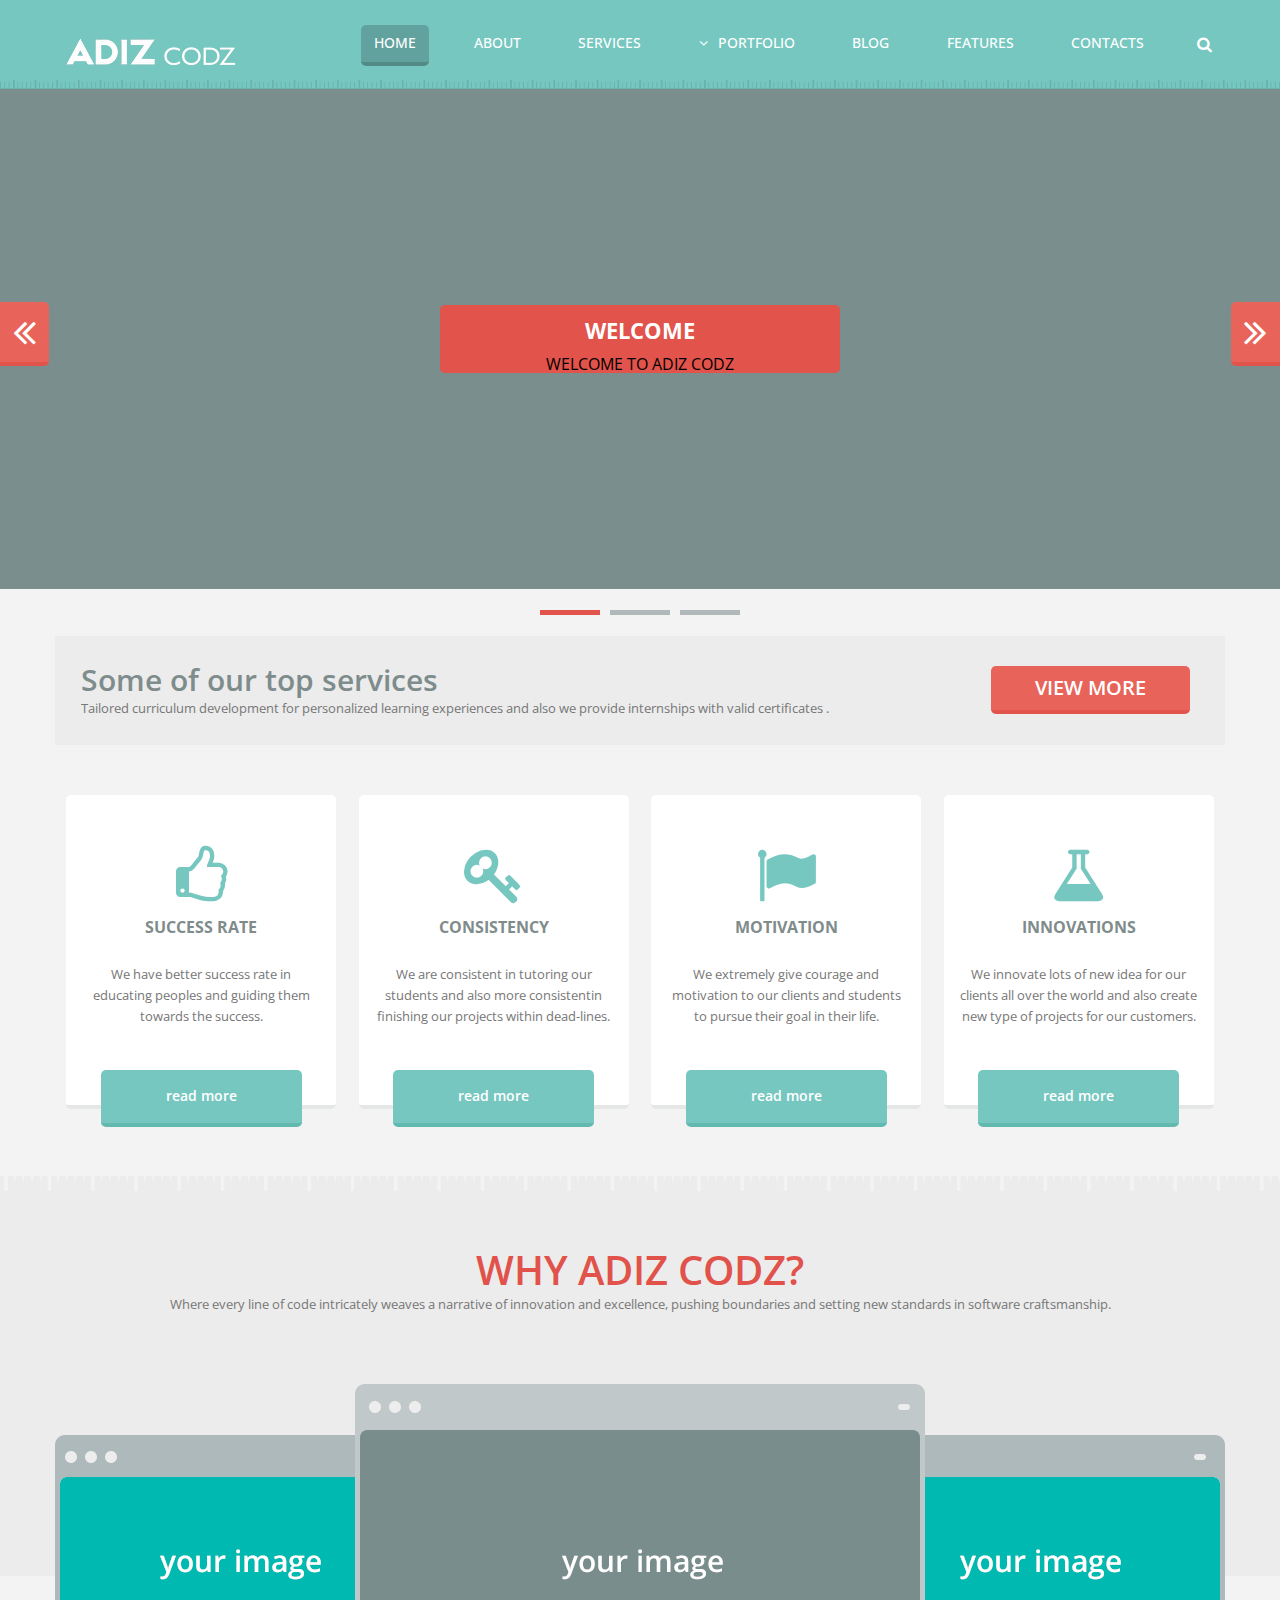
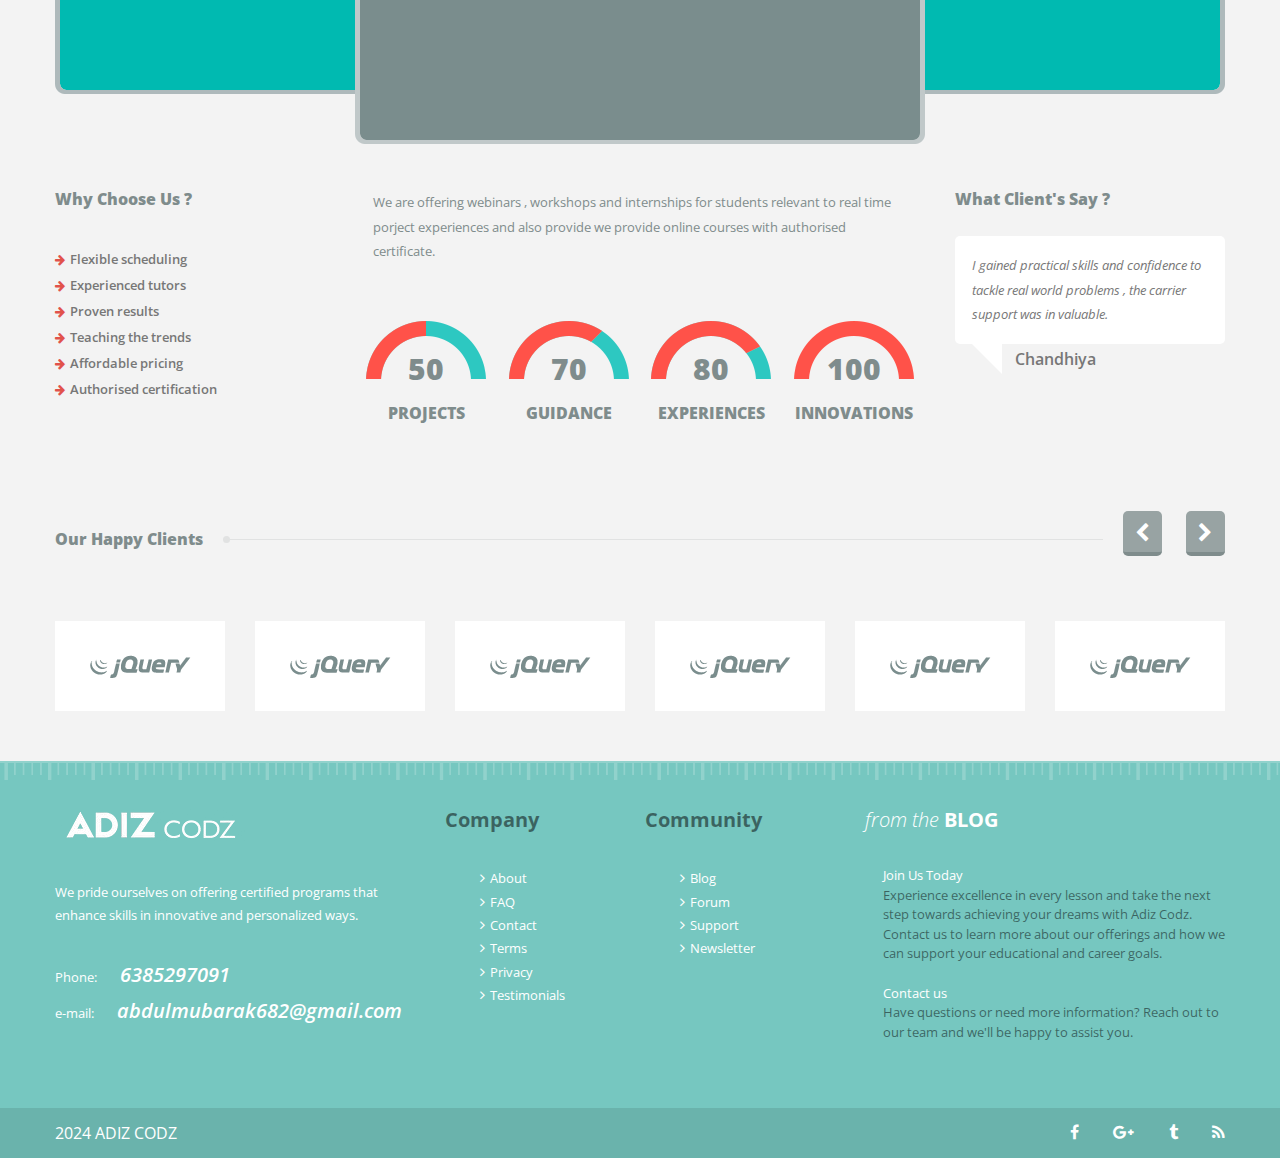
==== commit a7ca693b: "Update index.html" ====
--- a/index.html
+++ b/index.html
@@ -5,7 +5,7 @@
     <meta http-equiv="X-UA-Compatible" content="IE=edge">
     <meta name="viewport" content="width=device-width, initial-scale=1.0">
     <link rel="stylesheet" href="css/global-styles/style.min.css">
-    <link rel="stylesheet" href="css/index-styles/index.min.css">
+    <link rel="stylesheet" href="css/index-styles/index.css">
     <link rel="preconnect" href="https://fonts.gstatic.com">
     <link href="https://fonts.googleapis.com/css2?family=Open+Sans:ital,wght@0,300;0,400;0,600;0,700;0,800;1,300;1,400;1,600;1,700;1,800&display=swap" rel="stylesheet">
     <link rel="stylesheet" href="https://stackpath.bootstrapcdn.com/font-awesome/4.7.0/css/font-awesome.min.css" integrity="sha384-wvfXpqpZZVQGK6TAh5PVlGOfQNHSoD2xbE+QkPxCAFlNEevoEH3Sl0sibVcOQVnN" crossorigin="anonymous">
--- a/css/index-styles/index.css
+++ b/css/index-styles/index.css
@@ -0,0 +1,805 @@
+header .header__navigation-items a:first-child:not(.portfolio__link) {
+  background: #62a29e;
+  border-bottom: 4px solid #528b86;
+}
+
+header .header__navigation-items a:hover:not(a:first-child),
+header .header__navigation-items .portfolio a:first-child:hover {
+  background: #e8645a;
+  border-bottom: 4px solid #e2534b;
+  -webkit-transition: all ease .2s;
+  -o-transition: all ease .2s;
+  transition: all ease .2s;
+}
+.sponsor__title h1{
+  WIDTH:400PX !important;
+ font-size: 22PX !important;
+}
+
+
+.sponsors__slider {
+  display: -webkit-box;
+  display: -ms-flexbox;
+  display: flex;
+  -webkit-box-pack: justify;
+  -ms-flex-pack: justify;
+  justify-content: space-between;
+  -webkit-box-align: center;
+  -ms-flex-align: center;
+  align-items: center;
+}
+
+.sponsors__slider button {
+  position: absolute;
+  font-size: 40px;
+  line-height: 4.8px;
+  color: #ffffff;
+  padding-top: 10px;
+  padding-bottom: 10px;
+  padding-left: 13px;
+  padding-right: 13px;
+  border-radius: 5px;
+  background: #e8645a;
+  border-bottom: 4px solid #e2534b;
+  margin-bottom: 11px;
+  z-index: 2;
+}
+
+.sponsors__slider #sponsors-slider-prev {
+  left: 0;
+  border-bottom-left-radius: 0px;
+  border-top-left-radius: 0px;
+}
+
+.sponsors__slider #sponsors-slider-next {
+  right: 0;
+  border-bottom-right-radius: 0px;
+  border-top-right-radius: 0px;
+}
+
+.sponsors__slider button:hover {
+  background: #76c7c0;
+  -webkit-transition: all ease .2s;
+  -o-transition: all ease .2s;
+  transition: all ease .2s;
+  border-bottom: 4px solid #62a29e;
+}
+
+.sponsors__slider-container,
+.our-clients__slider-container {
+  width: 100%;
+  overflow: hidden;
+}
+
+.sponsors__slider-slide {
+  display: -webkit-box;
+  display: -ms-flexbox;
+  display: flex;
+}
+
+.sponsors__slider-slide .sponsors__slider-item {
+  min-width: 100%;
+  display: -webkit-box;
+  display: -ms-flexbox;
+  display: flex;
+  -webkit-box-pack: center;
+  -ms-flex-pack: center;
+  justify-content: center;
+  -webkit-box-align: center;
+  -ms-flex-align: center;
+  align-items: center;
+}
+
+.sponsors__slider-slide .sponsors__slider-item .sponsor {
+  text-align: center;
+  max-width: 470px;
+}
+
+.sponsors__slider-slide .sponsors__slider-item .sponsor .sponsor__title {
+  max-width: 450px;
+  background: #e2534b;
+  border-radius: 5px;
+  margin: 0 auto;
+  min-height: 50px;
+}
+
+.sponsors__slider-slide .sponsors__slider-item .sponsor .sponsor__title h1 {
+  font-weight: 700;
+  width: 300px;
+  font-size: 22px;
+  line-height: 50px;
+  color: #ffffff;
+}
+
+.sponsors__slider-slide .sponsors__slider-item .sponsor .sponsor__info {
+  margin-top: 10px;
+  background: rgba(0, 0, 0, 0.5);
+  border-radius: 5px;
+}
+
+.sponsors__slider-slide .sponsors__slider-item .sponsor .sponsor__info p {
+  padding: 5px 20px;
+  font-size: 16px;
+  line-height: 25.6px;
+  color: #ffffff;
+}
+
+.sponsors-slide-1,
+.sponsors-slide-2,
+.sponsors-slide-3 {
+  width: 100%;
+  min-height: 500px;
+  background-repeat: no-repeat;
+  background-size: cover;
+}
+
+.sponsors-slide-1 {
+  background: url("../../img/index/main-slider-item-1.jpg") center;
+}
+
+.sponsors-slide-2 {
+  background: url("../../img/index/main-slider-item-2.jpg") center;
+}
+
+.sponsors-slide-3 {
+  background: url("../../img/index/main-slider-item-3.jpg") center;
+}
+
+.slider-bar-active {
+  background: #e2534b !important;
+}
+
+.sponsors__slider-bars {
+  margin: 21px auto;
+  display: -webkit-box;
+  display: -ms-flexbox;
+  display: flex;
+  -webkit-box-pack: center;
+  -ms-flex-pack: center;
+  justify-content: center;
+}
+
+.sponsors__slider-bars .slider-bar {
+  height: 5px;
+  width: 60px;
+  background: #b0b8b9;
+  margin-right: 10px;
+}
+
+.sponsors__slider-bars .slider-bar:last-child {
+  margin-right: 0;
+}
+
+#services .columns,
+#services .column {
+  padding: 0;
+}
+
+#services .services__effect {
+  position: relative;
+  bottom: -15px;
+  border-bottom: 20px solid;
+  -o-border-image: url("../../img/index/services-bottom-background.png") 2 2 10 20;
+  border-image: url("../../img/index/services-bottom-background.png") 2 2 10 20;
+}
+
+.services__info {
+  display: -webkit-box;
+  display: -ms-flexbox;
+  display: flex;
+  -webkit-box-pack: justify;
+  -ms-flex-pack: justify;
+  justify-content: space-between;
+  -webkit-box-align: center;
+  -ms-flex-align: center;
+  align-items: center;
+  background: #ececec;
+  padding-top: 26px;
+  padding-bottom: 26px;
+  padding-left: 26px;
+  padding-right: 35px;
+}
+
+.services__info .services__info-item .services__info-item-title h2 {
+  font-size: 30px;
+  font-weight: 600;
+  line-height: 36px;
+  color: #7f8c8c;
+}
+
+.services__info .services__info-item .services__info-item-text p {
+  font-size: 13px;
+  line-height: 20.8px;
+  color: #777777;
+}
+
+.services__info .services__info-link a {
+  padding-top: 10px;
+  padding-bottom: 10px;
+  padding-left: 44px;
+  padding-right: 44px;
+  background: #e8645a;
+  border-bottom: 4px solid #e2534b;
+  border-radius: 5px;
+  font-size: 20px;
+  line-height: 24px;
+  color: #ffffff;
+  font-weight: 600;
+}
+
+.services__info .services__info-link a:hover {
+  background: #76c7c0;
+  -webkit-transition: all ease .2s;
+  -o-transition: all ease .2s;
+  transition: all ease .2s;
+  border-bottom: 4px solid #62a29e;
+}
+
+.services__cards {
+  margin-top: 50px;
+  min-height: 361px;
+}
+
+.services__cards-item {
+  max-width: 270px;
+  margin: 0 auto;
+  background: #ffffff;
+  min-height: 310px;
+  display: -webkit-box;
+  display: -ms-flexbox;
+  display: flex;
+  -webkit-box-align: center;
+  -ms-flex-align: center;
+  align-items: center;
+  border-bottom: 4px solid #e5e6e6;
+  border-radius: 5px;
+  position: relative;
+}
+
+.services__cards-item .card {
+  display: -webkit-box;
+  display: -ms-flexbox;
+  display: flex;
+  -webkit-box-orient: vertical;
+  -webkit-box-direction: normal;
+  -ms-flex-direction: column;
+  flex-direction: column;
+  -webkit-box-align: center;
+  -ms-flex-align: center;
+  align-items: center;
+  text-align: center;
+  margin: 0 auto;
+}
+
+.services__cards-item .card .card__icon i {
+  font-size: 60px;
+  line-height: 7.2px;
+  color: #76c7c0;
+}
+
+.services__cards-item .card .card__title h3 {
+  font-size: 16px;
+  line-height: 19.2px;
+  color: #7f8c8c;
+}
+
+.services__cards-item .card .card__title {
+  margin-top: 17px;
+}
+
+.services__cards-item .card .card__info {
+  margin-top: 27px;
+  max-width: 240px;
+}
+
+.services__cards-item .card .card__info p {
+  line-height: 20.8px;
+  font-size: 13px;
+  color: #777777;
+}
+
+.services__cards-item .card .card__link {
+  position: absolute;
+  bottom: -22px;
+}
+
+.services__cards-item .card .card__link a {
+  padding-top: 18px;
+  padding-bottom: 18px;
+  padding-left: 65px;
+  padding-right: 65px;
+  background: #76c7c0;
+  border-bottom: 4px solid #62b9b0;
+  border-radius: 5px;
+  font-size: 14px;
+  line-height: 16.8px;
+  color: #ffffff;
+  font-weight: 600;
+}
+
+.services__cards-item .card .card__link a:hover {
+  background: #e8645a;
+  border-bottom: 4px solid #e2534b;
+  -webkit-transition: all ease .2s;
+  -o-transition: all ease .2s;
+  transition: all ease .2s;
+}
+
+.advantages__info-start-content {
+  background: #ececec;
+  display: -webkit-box;
+  display: -ms-flexbox;
+  display: flex;
+  -webkit-box-orient: vertical;
+  -webkit-box-direction: normal;
+  -ms-flex-direction: column;
+  flex-direction: column;
+  -webkit-box-align: center;
+  -ms-flex-align: center;
+  align-items: center;
+  height: 400px;
+}
+
+.advantages__info-start-content .grid-container {
+  width: 100%;
+  max-width: 1170px;
+  margin: 0 auto;
+}
+
+.advantages__info-start-content .advantages__info-title {
+  text-align: center;
+  margin-top: 70px;
+}
+
+.advantages__info-start-content .advantages__info-title h2 {
+  font-size: 40px;
+  line-height: 48px;
+  font-weight: 600;
+  color: #e1524b;
+}
+
+.advantages__info-start-content .advantages__info-text {
+  text-align: center;
+  margin-bottom: 120px;
+}
+
+.advantages__info-start-content .advantages__info-text p {
+  font-size: 13px;
+  line-height: 20.8px;
+  color: #777777;
+}
+
+.advantages__info-start-content .advantages__info-items {
+  display: -webkit-box;
+  display: -ms-flexbox;
+  display: flex;
+  -webkit-box-pack: justify;
+  -ms-flex-pack: justify;
+  justify-content: space-between;
+  -webkit-box-align: center;
+  -ms-flex-align: center;
+  align-items: center;
+  position: relative;
+}
+
+.advantages__info-start-content .advantages__info-items .advantages-main {
+  position: absolute;
+  right: 50%;
+  -webkit-transform: translateX(50%);
+  -ms-transform: translateX(50%);
+  transform: translateX(50%);
+}
+
+.advantages__info-end-content {
+  margin-top: 214px;
+}
+
+.advantages__info-end-content .grid-container {
+  display: -webkit-box;
+  display: -ms-flexbox;
+  display: flex;
+  -webkit-box-pack: justify;
+  -ms-flex-pack: justify;
+  justify-content: space-between;
+}
+
+.advantages-and-features {
+  width: 100%;
+  max-width: 270px;
+}
+
+.advantages-and-features__title h4,
+.advantages__rates-title h4,
+.our-clients__slider-title h4 {
+  font-size: 16px;
+  line-height: 19.2px;
+  font-weight: 800;
+  color: #7f8c8c;
+}
+
+.advantages-and-features__items {
+  margin-top: 37px;
+}
+
+.advantages-and-features__items p {
+  font-size: 13px;
+  line-height: 26px;
+  color: #777777;
+  font-weight: 600;
+}
+
+.advantages-and-features__items p i {
+  margin-right: 2px;
+  font-size: 12px;
+  line-height: 1.44px;
+  color: #e1524b;
+}
+
+.advantages__statistics {
+  width: 100%;
+  max-width: 570px;
+}
+
+.advantages__statistics-items .grid-x {
+  margin-top: 57px;
+  display: -webkit-box;
+  display: -ms-flexbox;
+  display: flex;
+  -webkit-box-pack: justify;
+  -ms-flex-pack: justify;
+  justify-content: space-between;
+  overflow: hidden;
+}
+
+.advantages__statistics-items .grid-x .cell {
+  display: -webkit-box;
+  display: -ms-flexbox;
+  display: flex;
+  -webkit-box-pack: center;
+  -ms-flex-pack: center;
+  justify-content: center;
+}
+
+.advantages__statistics-items .grid-x .cell .statistic-card {
+  width: 120px;
+  text-align: center;
+}
+
+.advantages__statistics-items .grid-x .cell .statistic-card p {
+  font-weight: 800;
+  color: #7f8c8c;
+}
+
+.advantages__statistics-items .grid-x .cell .statistic-card p:first-child {
+  padding-top: 20px;
+  margin-top: 10px;
+  font-size: 30px;
+  line-height: 36px;
+}
+
+.advantages__statistics-items .grid-x .cell .statistic-card p:nth-child(2) {
+  margin-top: 17px;
+  font-size: 16px;
+  line-height: 19.2px;
+}
+
+.advantages__statistics-items .grid-x .cell:first-child .statistic-card {
+  background: url("../../img/index/statistic-1.png") no-repeat;
+}
+
+.advantages__statistics-items .grid-x .cell:nth-child(2) .statistic-card {
+  background: url("../../img/index/statistic-2.png") no-repeat;
+}
+
+.advantages__statistics-items .grid-x .cell:nth-child(3) .statistic-card {
+  background: url("../../img/index/statistic-3.png") no-repeat;
+}
+
+.advantages__statistics-items .grid-x .cell:last-child .statistic-card {
+  background: url("../../img/index/statistic-4.png") no-repeat;
+  margin-right: 0;
+}
+
+.advantages__statistics-info {
+  padding-left: 18px;
+  padding-right: 18px;
+}
+
+.advantages__statistics-info p {
+  font-size: 13px;
+  line-height: 24.7px;
+  color: #7f8c8c;
+}
+
+.advantages__statistics-info p a {
+  color: #e1524b;
+}
+
+.advantages__statistics-info p a:hover {
+  text-decoration: underline;
+  -webkit-transition: all ease .2s;
+  -o-transition: all ease .2s;
+  transition: all ease .2s;
+}
+
+.advantages__rates {
+  width: 100%;
+  max-width: 270px;
+}
+
+.advantages__rates-items {
+  margin-top: 27px;
+}
+
+.advantages__rates-item-text {
+  background: #ffffff;
+  padding: 17px;
+  border-radius: 5px;
+  position: relative;
+}
+
+.advantages__rates-item-text p {
+  font-size: 13px;
+  line-height: 24.7px;
+  color: #777777;
+  font-style: italic;
+}
+
+.advantages__rates-item-text:before {
+  content: "";
+  display: inline-block;
+  position: absolute;
+  border: 15px solid transparent;
+  border-top: 15px solid #ffffff;
+  border-right: 15px solid #ffffff;
+  bottom: -30px;
+}
+
+.advantages__rates-item-author p {
+  font-size: 16px;
+  line-height: 30.4px;
+  color: #777777;
+  font-weight: 600;
+  margin-left: 60px;
+}
+
+#our-clients {
+  margin-top: 88px;
+}
+
+.our-clients__slider-start-content {
+  display: -webkit-box;
+  display: -ms-flexbox;
+  display: flex;
+  -webkit-box-pack: justify;
+  -ms-flex-pack: justify;
+  justify-content: space-between;
+  -webkit-box-align: center;
+  -ms-flex-align: center;
+  align-items: center;
+}
+
+.our-clients__slider-end-content {
+  margin-top: 54px;
+}
+
+.our-clients__slider-title-effect {
+  height: 1px;
+  width: 100%;
+  max-width: 880px;
+  background: #e1e2e2;
+  position: relative;
+}
+
+.our-clients__slider-title-effect:before {
+  content: "";
+  display: inline-block;
+  position: absolute;
+  top: -3px;
+  height: 7px;
+  width: 7px;
+  border-radius: 50%;
+  background: #e1e2e2;
+}
+
+.our-clients__slider-buttons button {
+  font-size: 20px;
+  line-height: 24px;
+  color: #ffffff;
+  padding-top: 10px;
+  padding-bottom: 7px;
+  padding-left: 12.5px;
+  padding-right: 12.5px;
+  border-radius: 5px;
+  background: #98a3a3;
+  border-bottom: 4px solid #7f8c8c;
+  -webkit-transition: all ease .2s;
+  -o-transition: all ease .2s;
+  transition: all ease .2s;
+  margin-bottom: 11px;
+  margin-right: 20px;
+}
+
+.our-clients__slider-buttons button:hover {
+  background: #e2534b;
+  -webkit-transition: all ease .2s;
+  -o-transition: all ease .2s;
+  transition: all ease .2s;
+  border-bottom: 4px solid #e2534b;
+}
+
+.our-clients__slider-buttons button:last-child {
+  margin-right: 0;
+}
+
+.our-clients__slider-slide {
+  display: -webkit-box;
+  display: -ms-flexbox;
+  display: flex;
+  -webkit-box-pack: justify;
+  -ms-flex-pack: justify;
+  justify-content: space-between;
+}
+
+.our-clients__slider-container {
+  display: -webkit-box;
+  display: -ms-flexbox;
+  display: flex;
+  max-width: 1170px;
+  margin: 0 auto;
+}
+
+.our-clients__slider-item {
+  width: 170px;
+  height: 90px;
+  background: #ffffff;
+  margin-right: 30px;
+  display: -webkit-box;
+  display: -ms-flexbox;
+  display: flex;
+  -webkit-box-pack: center;
+  -ms-flex-pack: center;
+  justify-content: center;
+  -webkit-box-align: center;
+  -ms-flex-align: center;
+  align-items: center;
+}
+
+.our-clients__slider-item:last-child {
+  margin-right: 0;
+}
+
+@media screen and (max-width: 1238px) {
+  .our-clients__slider {
+    width: 100%;
+  }
+
+  .services__info-link a {
+    white-space: nowrap;
+  }
+
+  .advantages__info-start-content {
+    height: auto;
+    padding-bottom: 50px;
+  }
+
+  .advantages__info-start-content .grid-container {
+    width: auto;
+  }
+
+  .advantages__info-start-content .advantages__info-text {
+    margin-bottom: 50px;
+  }
+
+  .advantages__info-start-content .advantages-main {
+    position: static !important;
+    -webkit-transform: translate(0) !important;
+    -ms-transform: translate(0) !important;
+    transform: translate(0) !important;
+  }
+
+  .advantages__info-items {
+    -webkit-box-orient: vertical;
+    -webkit-box-direction: normal;
+    -ms-flex-direction: column;
+    flex-direction: column;
+  }
+
+  .advantages__info-end-content {
+    margin-top: 50px;
+  }
+
+  .advantages__info-end-content .grid-container {
+    display: -webkit-box;
+    display: -ms-flexbox;
+    display: flex;
+    -webkit-box-orient: vertical;
+    -webkit-box-direction: normal;
+    -ms-flex-direction: column;
+    flex-direction: column;
+    -webkit-box-align: center;
+    -ms-flex-align: center;
+    align-items: center;
+  }
+
+  .advantages__info-end-content .grid-container .advantages-item:first-child {
+    margin-top: 0;
+  }
+
+  .advantages__info-end-content .grid-container .advantages-item {
+    margin-top: 50px;
+  }
+
+  .our-clients__slider-buttons {
+    white-space: nowrap;
+    margin-left: 15px;
+  }
+
+  .our-clients__slider-title {
+    white-space: nowrap;
+    margin-right: 15px;
+  }
+}
+
+@media screen and (max-width: 1170px) {
+  .services__cards-item {
+    border-radius: 0px;
+  }
+}
+
+@media screen and (max-width: 1023.9px) {
+  .services__cards-item {
+    border-radius: 5px;
+    margin-bottom: 60px;
+  }
+
+  .advantages__statistics-items .cell:first-child .statistic-card,
+  .advantages__statistics-items .cell:nth-child(2) .statistic-card {
+    margin-top: 0;
+  }
+
+  .advantages__statistics-items .statistic-card {
+    margin-top: 50px;
+  }
+}
+
+@media screen and (max-width: 639.9px) {
+  .advantages__statistics-items .cell:nth-child(2) .statistic-card {
+    margin-top: 50px;
+  }
+}
+
+@media screen and (max-width: 620px) {
+  .sponsor {
+    max-width: 350px !important;
+  }
+
+  .sponsor .sponsor__title {
+    max-width: none !important;
+    word-break: break-all;
+  }
+
+  .services__info {
+    -webkit-box-orient: vertical;
+    -webkit-box-direction: normal;
+    -ms-flex-direction: column;
+    flex-direction: column;
+  }
+
+  .services__info .services__info-link {
+    margin-top: 25px;
+  }
+}
+
+@media screen and (max-width: 490px) {
+  .sponsor {
+    max-width: 220px !important;
+  }
+
+  .sponsors__slider button,
+  .sponsors__slider button:hover {
+    background: none;
+    border: none;
+    padding: 0;
+  }
+}
